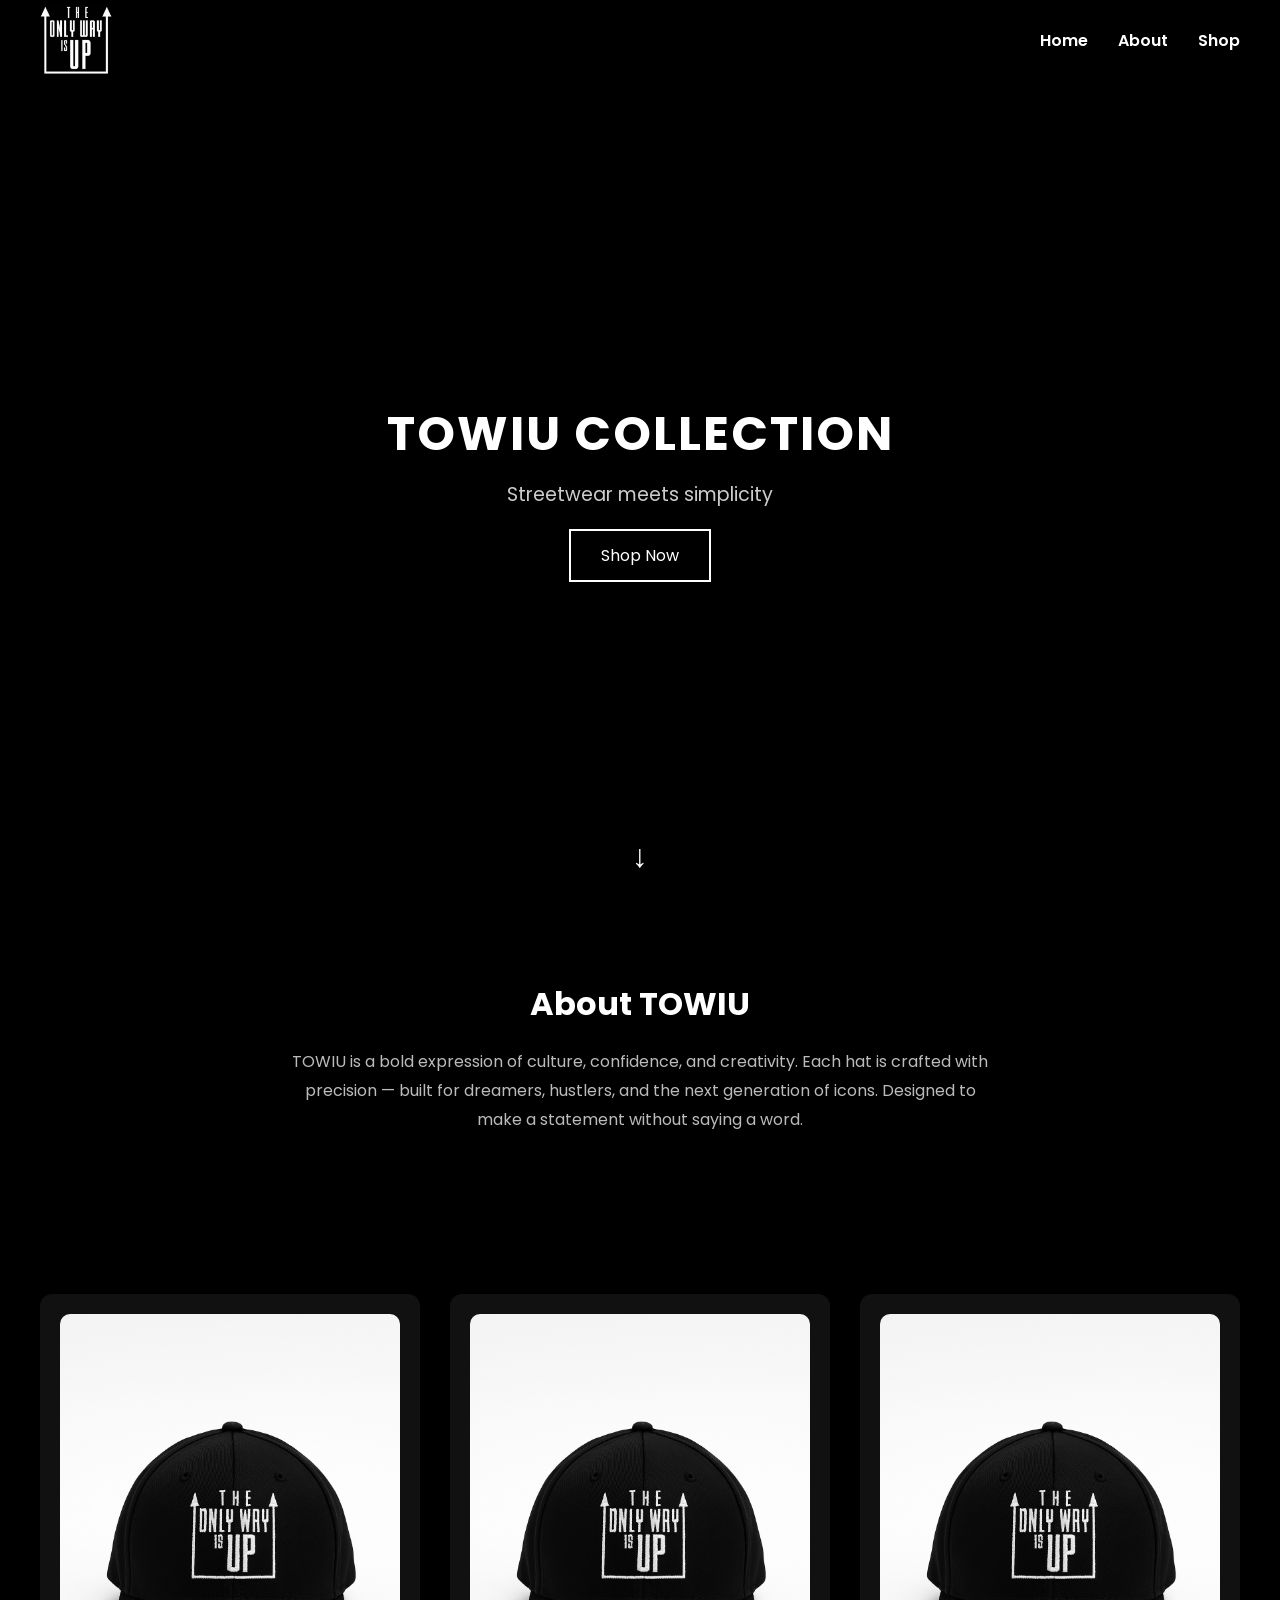
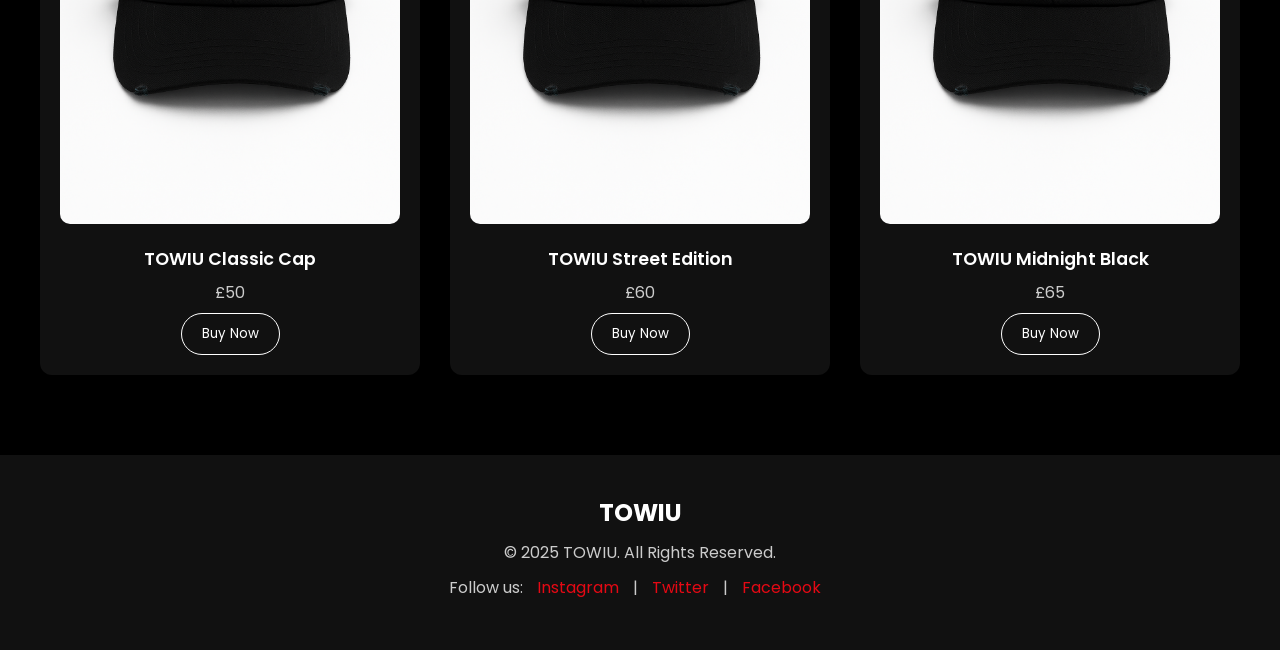
==== index.html @ f8de1523 "rename the towiu.html to index.html" ====
<!DOCTYPE html>
<html lang="en">
<head>
  <meta charset="UTF-8" />
  <meta name="viewport" content="width=device-width, initial-scale=1.0" />
  <title>TOWIU | Premium Streetwear Hats</title>
  <link href="https://fonts.googleapis.com/css2?family=Poppins:wght@400;600;700&display=swap" rel="stylesheet">
  <style>
    * {
      margin: 0;
      padding: 0;
      box-sizing: border-box;
      font-family: 'Poppins', sans-serif;
      scroll-behavior: smooth;
    }

    body {
      background-color: #000;
      color: #fff;
      display: flex;
      flex-direction: column;
      min-height: 100vh;
    }

    /* --- HEADER --- */
    .header {
      position: fixed;
      top: 0;
      left: 0;
      width: 100%;
      height: 80px;
      padding: 0 40px;
      background: rgba(0,0,0,0.8);
      z-index: 1000;
      display: flex;
      justify-content: space-between;
      align-items: center;
      transition: all 0.3s ease;
    }

    .header.shrink {
      height: 60px;
    }

    .logo {
      height: 70px;
      object-fit: contain;
      cursor: pointer;
      transition: all 0.3s ease;
    }

    .header.shrink .logo {
      height: 50px;
    }

    .nav-links {
      display: flex;
      gap: 30px;
    }

    .nav-links a {
      color: #fff;
      text-decoration: none;
      font-weight: 600;
      transition: color 0.3s ease;
      cursor: pointer;
    }

    .nav-links a:hover {
      color: #e50914;
    }

    /* --- HERO SECTION --- */
    .hero {
      position: relative;
      height: calc(100vh - 80px);
      margin-top: 80px;
      overflow: hidden;
      display: flex;
      align-items: center;
      justify-content: center;
      text-align: center;
    }

    .hero video {
      position: absolute;
      top: 0;
      left: 0;
      width: 100%;
      height: 100%;
      object-fit: cover;
      opacity: 0.4;
      z-index: 0;
    }

    .hero-content {
      position: relative;
      z-index: 1;
      opacity: 0;
      transform: translateY(20px);
      transition: all 1s ease;
    }

    .hero-content.visible {
      opacity: 1;
      transform: translateY(0);
    }

    .hero h1 {
      font-size: 3rem;
      letter-spacing: 2px;
      font-weight: 700;
    }

    .hero p {
      margin-top: 10px;
      font-size: 1.2rem;
      color: #ccc;
    }

    .hero button {
      margin-top: 20px;
      padding: 12px 30px;
      font-size: 1rem;
      border: 2px solid #fff;
      background: transparent;
      color: #fff;
      cursor: pointer;
      transition: all 0.3s ease;
    }

    .hero button:hover {
      background: #fff;
      color: #000;
    }

    .scroll-down {
      position: absolute;
      bottom: 20px;
      left: 50%;
      transform: translateX(-50%);
      font-size: 2rem;
      color: #fff;
      animation: bounce 2s infinite;
      cursor: pointer;
      z-index: 2;
    }

    @keyframes bounce {
      0%, 20%, 50%, 80%, 100% { transform: translateX(-50%) translateY(0); }
      40% { transform: translateX(-50%) translateY(-10px); }
      60% { transform: translateX(-50%) translateY(-5px); }
    }

    /* --- ABOUT SECTION --- */
    .about {
      padding: 80px 20px;
      text-align: center;
      background: #000;
      opacity: 0;
      transform: translateY(20px);
      transition: all 1s ease;
    }

    .about.visible {
      opacity: 1;
      transform: translateY(0);
    }

    .about h2 {
      font-size: 2rem;
      font-weight: 700;
      margin-bottom: 20px;
    }

    .about p {
      max-width: 700px;
      margin: 0 auto;
      font-size: 1rem;
      color: #bbb;
      line-height: 1.8;
    }

    /* --- PRODUCTS SECTION --- */
    .products {
      padding: 80px 40px;
      background: #000;
      display: grid;
      grid-template-columns: repeat(auto-fit, minmax(250px, 1fr));
      gap: 30px;
      opacity: 0;
      transform: translateY(20px);
      transition: all 1s ease;
    }

    .products.visible {
      opacity: 1;
      transform: translateY(0);
    }

    .product-card {
      background: #111;
      border-radius: 12px;
      padding: 20px;
      text-align: center;
      transition: all 0.3s ease;
    }

    .product-card:hover {
      transform: translateY(-5px) scale(1.03);
      background: #181818;
    }

    .product-card img {
      width: 100%;
      border-radius: 10px;
    }

    .product-name {
      margin-top: 15px;
      font-size: 1.1rem;
      font-weight: 600;
    }

    .product-price {
      color: #ccc;
      margin: 8px 0;
    }

    .buy-btn {
      border: 1px solid #fff;
      background: transparent;
      color: #fff;
      padding: 10px 20px;
      cursor: pointer;
      transition: 0.3s;
      border-radius: 30px;
    }

    .buy-btn:hover {
      background: #fff;
      color: #000;
    }

    /* --- FOOTER --- */
    .footer {
      background: #111;
      color: #ccc;
      padding: 40px 20px;
      text-align: center;
      margin-top: auto;
    }

    .footer h3 {
      font-size: 1.5rem;
      margin-bottom: 10px;
      color: #fff;
    }

    .footer p {
      font-size: 1rem;
      margin-bottom: 10px;
    }

    .footer a {
      color: #e50914;
      text-decoration: none;
      margin: 0 10px;
    }

    .footer a:hover {
      text-decoration: underline;
    }

    @media (max-width: 768px) {
      .hero h1 { font-size: 2rem; }
      .hero p { font-size: 1rem; }
      .nav-links { gap: 15px; }
      .footer a { display: block; margin: 5px 0; }
    }
  </style>
</head>
<body>

  <!-- HEADER -->
  <header class="header">
    <img src="towiu.jpg" alt="TOWIU Logo" class="logo">
    <nav class="nav-links">
      <a href="#hero">Home</a>
      <a href="#about">About</a>
      <a href="#products">Shop</a>
    </nav>
  </header>

  <!-- HERO -->
  <section class="hero" id="hero">
    <video autoplay muted playsinline loop>
      <source src="asinle.MP4" type="video/mp4">
    </video>
    <div class="hero-content">
      <h1>TOWIU COLLECTION</h1>
      <p>Streetwear meets simplicity</p>
      <button>Shop Now</button>
    </div>
    <div class="scroll-down">&#x2193;</div>
  </section>

  <!-- ABOUT -->
  <section class="about" id="about">
    <h2>About TOWIU</h2>
    <p>
      TOWIU is a bold expression of culture, confidence, and creativity. 
      Each hat is crafted with precision — built for dreamers, hustlers, and the next generation of icons. 
      Designed to make a statement without saying a word.
    </p>
  </section>

  <!-- PRODUCTS -->
  <section class="products" id="products">
    <div class="product-card">
      <img src="hat2.jpg" alt="TOWIU Classic Cap">
      <div class="product-name">TOWIU Classic Cap</div>
      <div class="product-price">£50</div>
      <button class="buy-btn">Buy Now</button>
    </div>
    <div class="product-card">
      <img src="hat2.jpg" alt="TOWIU Street Edition">
      <div class="product-name">TOWIU Street Edition</div>
      <div class="product-price">£60</div>
      <button class="buy-btn">Buy Now</button>
    </div>
    <div class="product-card">
      <img src="hat2.jpg" alt="TOWIU Midnight Black">
      <div class="product-name">TOWIU Midnight Black</div>
      <div class="product-price">£65</div>
      <button class="buy-btn">Buy Now</button>
    </div>
  </section>

  <!-- FOOTER -->
  <footer class="footer">
    <h3>TOWIU</h3>
    <p>&copy; 2025 TOWIU. All Rights Reserved.</p>
    <p>
      Follow us: 
      <a href="#">Instagram</a> | 
      <a href="#">Twitter</a> | 
      <a href="#">Facebook</a>
    </p>
  </footer>

  <script>
    // Fade-in sections on scroll
    const observer = new IntersectionObserver((entries) => {
      entries.forEach(entry => {
        if(entry.isIntersecting){
          entry.target.classList.add('visible');
        }
      });
    }, { threshold: 0.2 });

    document.querySelectorAll('.hero-content, .about, .products').forEach(section => {
      observer.observe(section);
    });

    // Shrink header on scroll
    window.addEventListener('scroll', () => {
      const header = document.querySelector('.header');
      if(window.scrollY > 50){
        header.classList.add('shrink');
      } else {
        header.classList.remove('shrink');
      }
    });

    // Scroll down arrow
    document.querySelector('.scroll-down').addEventListener('click', () => {
      document.querySelector('.about').scrollIntoView({ behavior: 'smooth' });
    });
  </script>

</body>
</html>
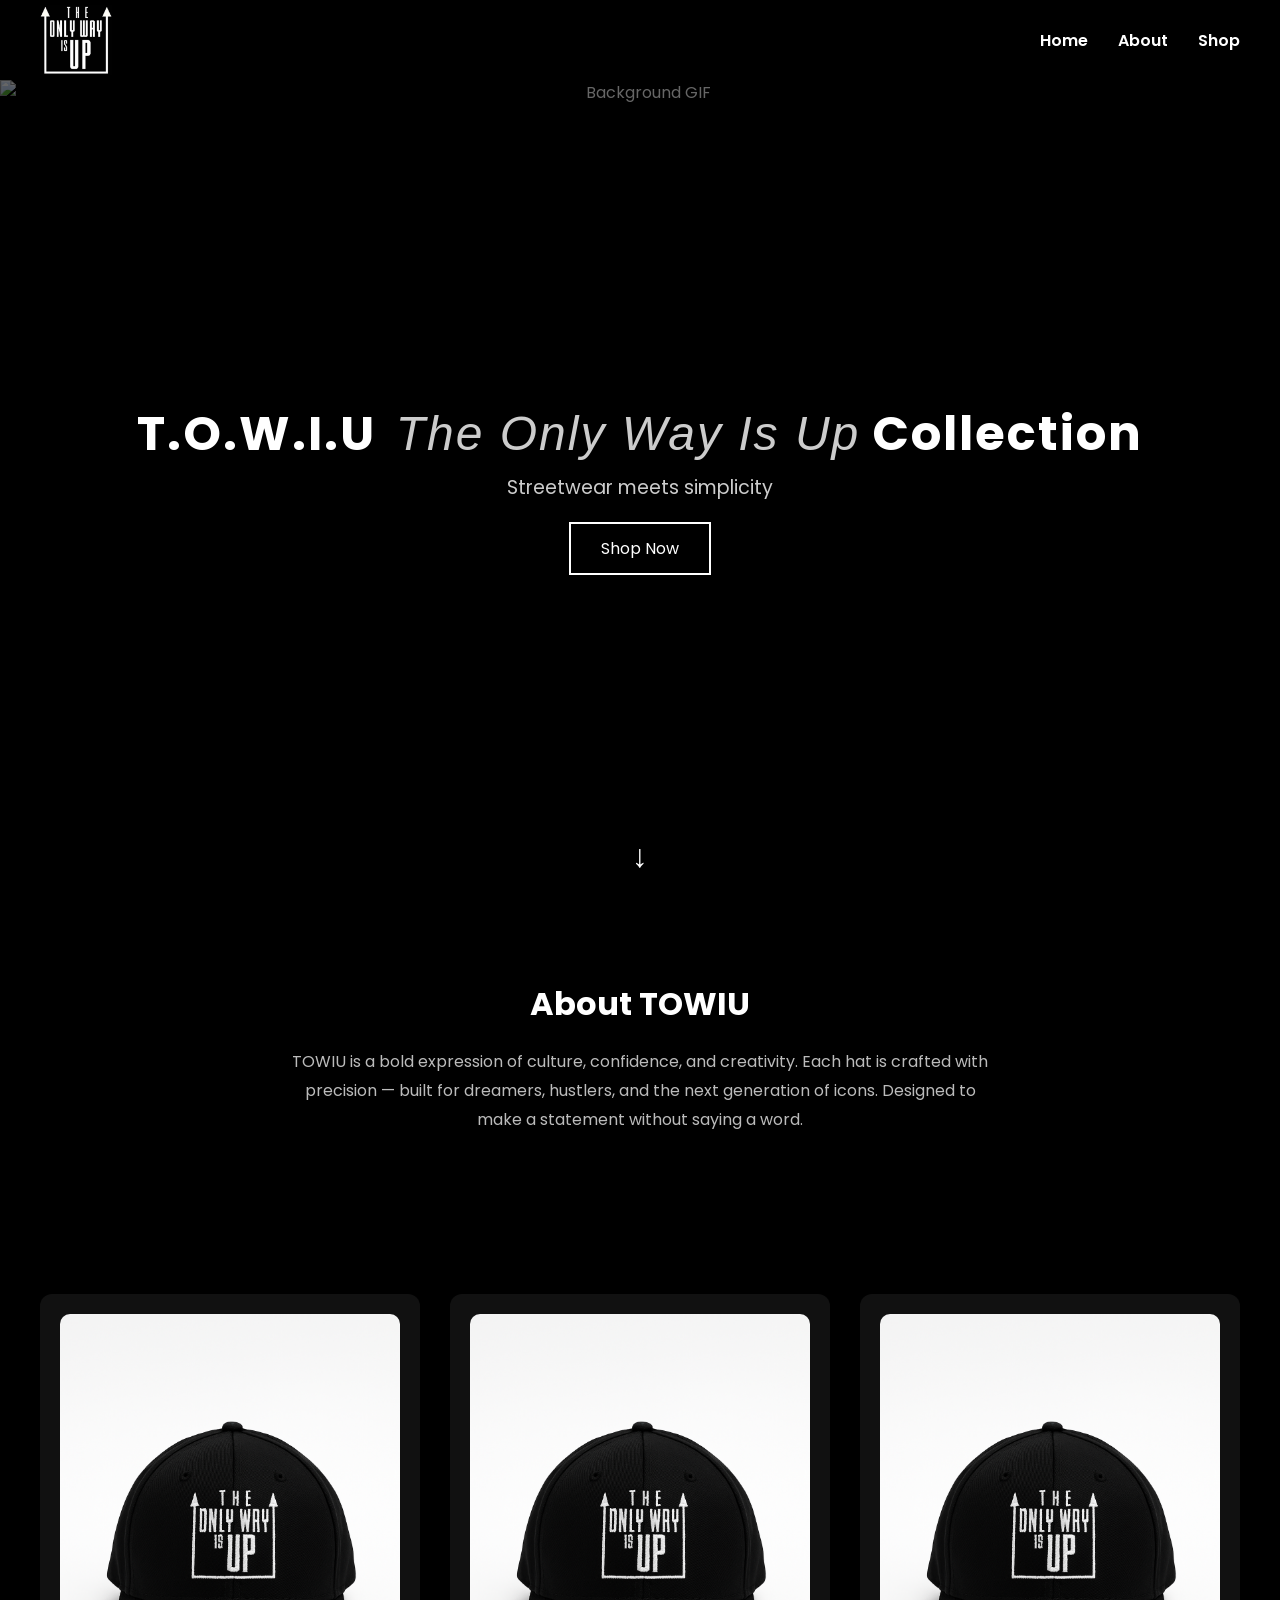
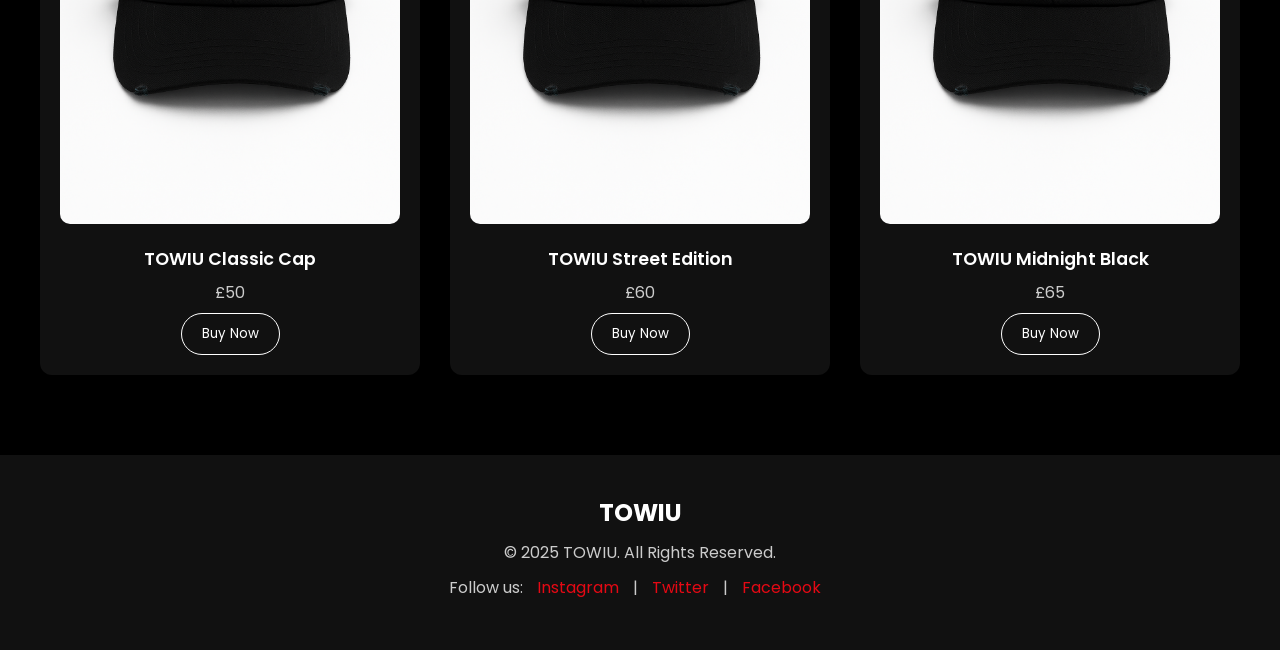
==== commit 11a136fc: "Update hero section with background image and heading Added a background image to the hero section a" ====
--- a/index.html
+++ b/index.html
@@ -82,6 +82,17 @@
       text-align: center;
     }
 
+    .hero-bg {
+  position: absolute;
+  top: 0;
+  left: 0;
+  width: 100%;
+  height: 100%;
+  object-fit: cover;
+  opacity: 0.4;
+  z-index: 0;
+}
+
     .hero video {
       position: absolute;
       top: 0;
@@ -93,6 +104,8 @@
       z-index: 0;
     }
 
+    
+
     .hero-content {
       position: relative;
       z-index: 1;
@@ -106,6 +119,22 @@
       transform: translateY(0);
     }
 
+    .hero-content h1 {
+  font-size: 3rem;
+  font-weight: 700;
+  letter-spacing: 1.5px;
+  line-height: 1.2;
+}
+
+.hero-content h1 .italic {
+  font-style: italic;
+  font-weight: 400;
+  color: #ccc; /* optional: slightly lighter to differentiate */
+  margin-left: 8px;
+}
+
+
+    
     .hero h1 {
       font-size: 3rem;
       letter-spacing: 2px;
@@ -294,14 +323,18 @@
 
   <!-- HERO -->
   <section class="hero" id="hero">
-    <video autoplay muted playsinline loop>
-      <source src="asinle.MP4" type="video/mp4">
-    </video>
+    <img src="towiu.gif" alt="Background GIF" class="hero-bg">
+
     <div class="hero-content">
-      <h1>TOWIU COLLECTION</h1>
-      <p>Streetwear meets simplicity</p>
-      <button>Shop Now</button>
-    </div>
+  <h1>
+     T.O.W.I.U <span class="italic">The Only Way Is Up</span> Collection
+  </h1>
+  <p>Streetwear meets simplicity</p>
+  <button>Shop Now</button>
+</div>
+
+
+
     <div class="scroll-down">&#x2193;</div>
   </section>
 
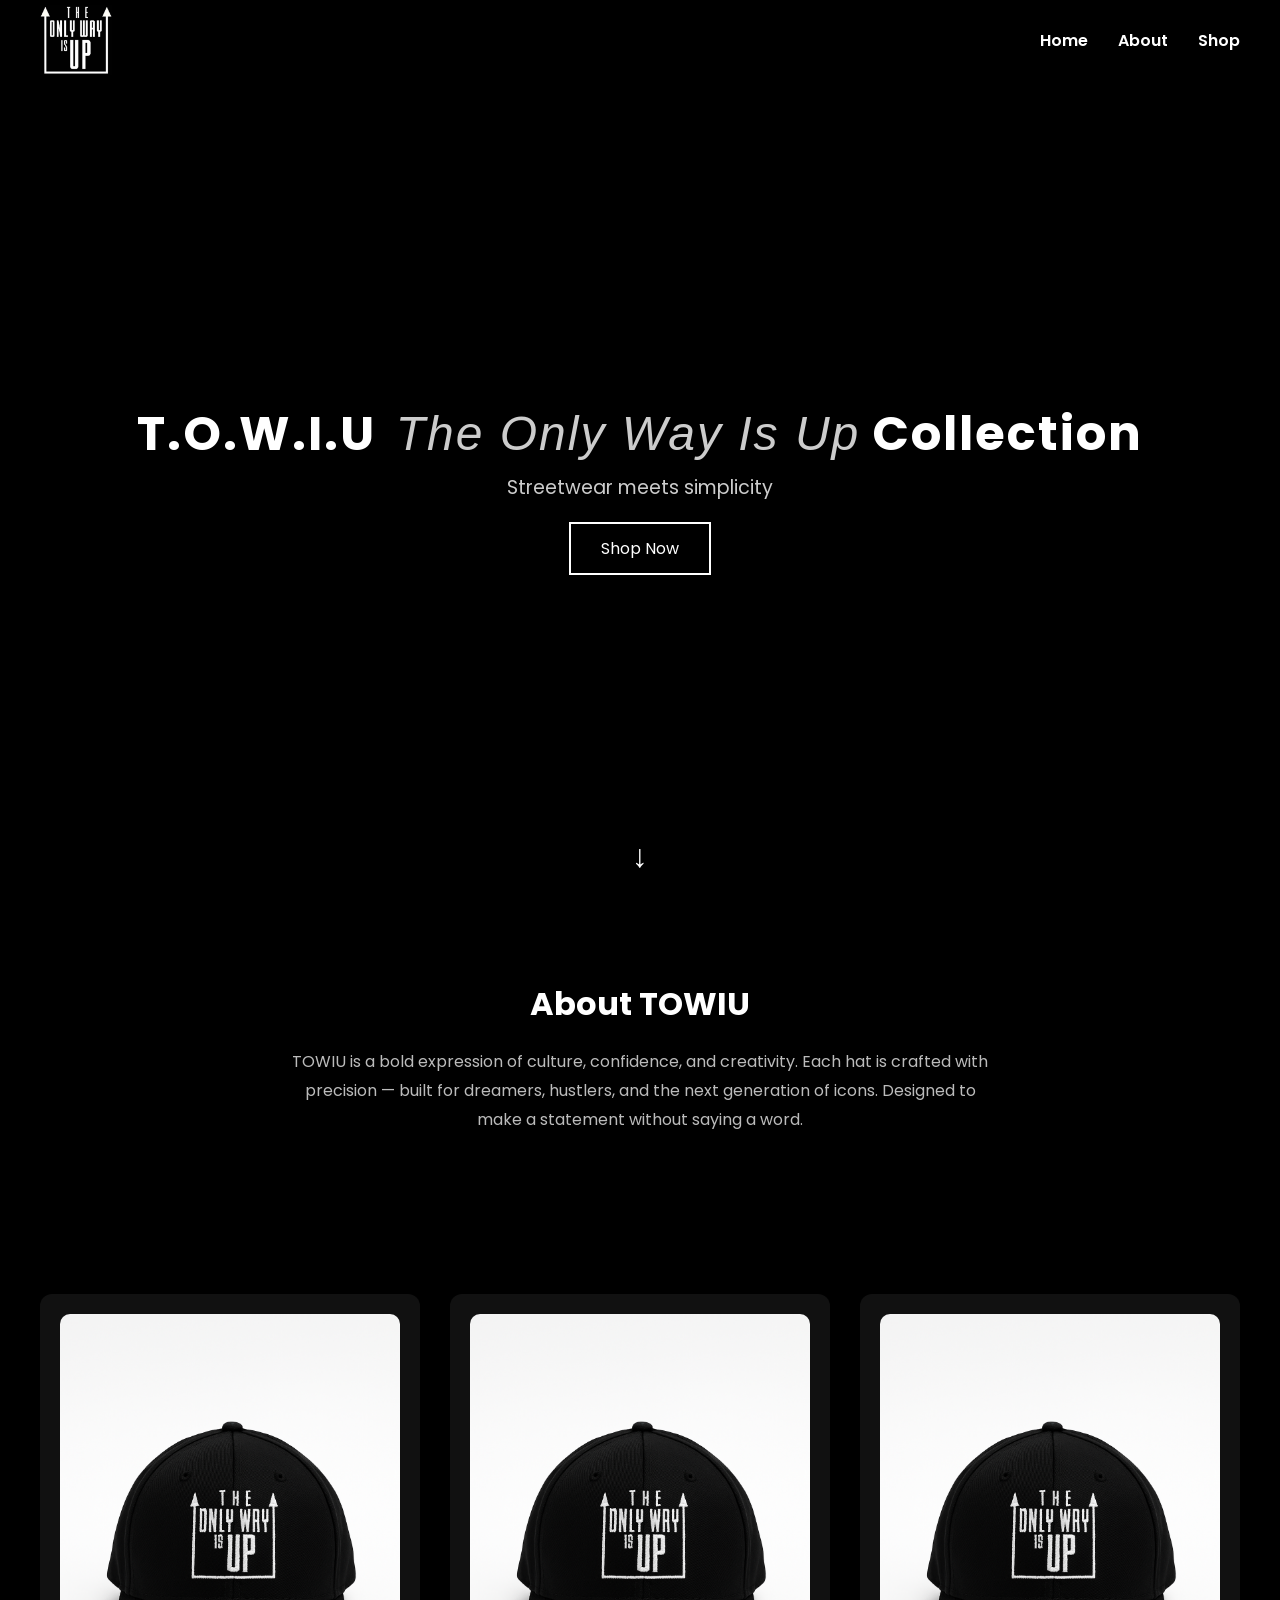
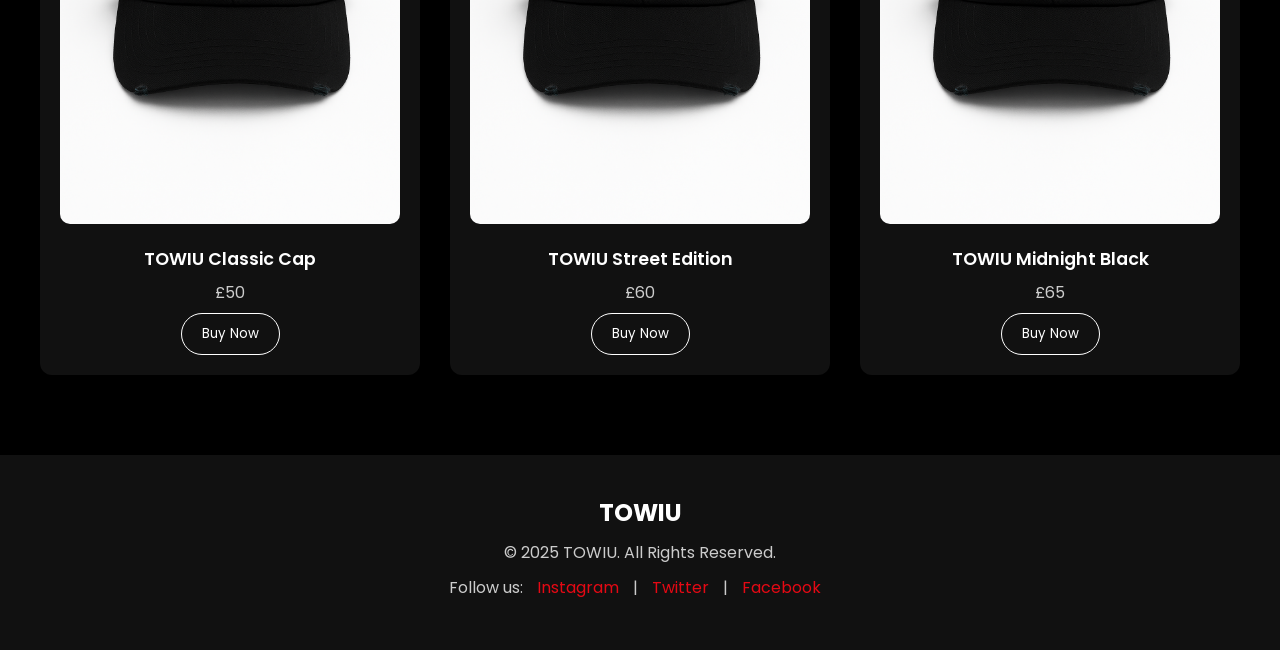
==== commit f4b1e364: "Replace background image with video in hero section" ====
--- a/index.html
+++ b/index.html
@@ -1,3 +1,4 @@
+
 <!DOCTYPE html>
 <html lang="en">
 <head>
@@ -322,21 +323,23 @@
   </header>
 
   <!-- HERO -->
-  <section class="hero" id="hero">
-    <img src="towiu.gif" alt="Background GIF" class="hero-bg">
-
-    <div class="hero-content">
-  <h1>
-     T.O.W.I.U <span class="italic">The Only Way Is Up</span> Collection
-  </h1>
-  <p>Streetwear meets simplicity</p>
-  <button>Shop Now</button>
-</div>
-
-
-
-    <div class="scroll-down">&#x2193;</div>
-  </section>
+  <!-- HERO -->
+<section class="hero" id="hero">
+  <video id="heroVideo" class="hero-bg" autoplay muted loop playsinline preload="auto">
+    <source src="towiu2.mp4" type="video/mp4">
+    Your browser does not support the video tag.
+  </video>
+
+  <div class="hero-content">
+    <h1>
+      T.O.W.I.U <span class="italic">The Only Way Is Up</span> Collection
+    </h1>
+    <p>Streetwear meets simplicity</p>
+    <button>Shop Now</button>
+  </div>
+
+  <div class="scroll-down">&#x2193;</div>
+</section>
 
   <!-- ABOUT -->
   <section class="about" id="about">
@@ -412,5 +415,35 @@
     });
   </script>
 
+
+
+<script>
+const video = document.getElementById('heroVideo');
+
+  function tryPlayVideo() {
+    video.muted = true;
+    video.playsInline = true;
+
+    const playPromise = video.play();
+    if (playPromise !== undefined) {
+      playPromise.catch(() => {
+        // Retry on first user interaction
+        const retry = () => {
+          video.play();
+          document.removeEventListener('click', retry);
+          document.removeEventListener('touchstart', retry);
+        };
+        document.addEventListener('click', retry);
+        document.addEventListener('touchstart', retry);
+      });
+    }
+  }
+
+  window.addEventListener('load', tryPlayVideo);
+
+</script>
+
+
+
 </body>
 </html>
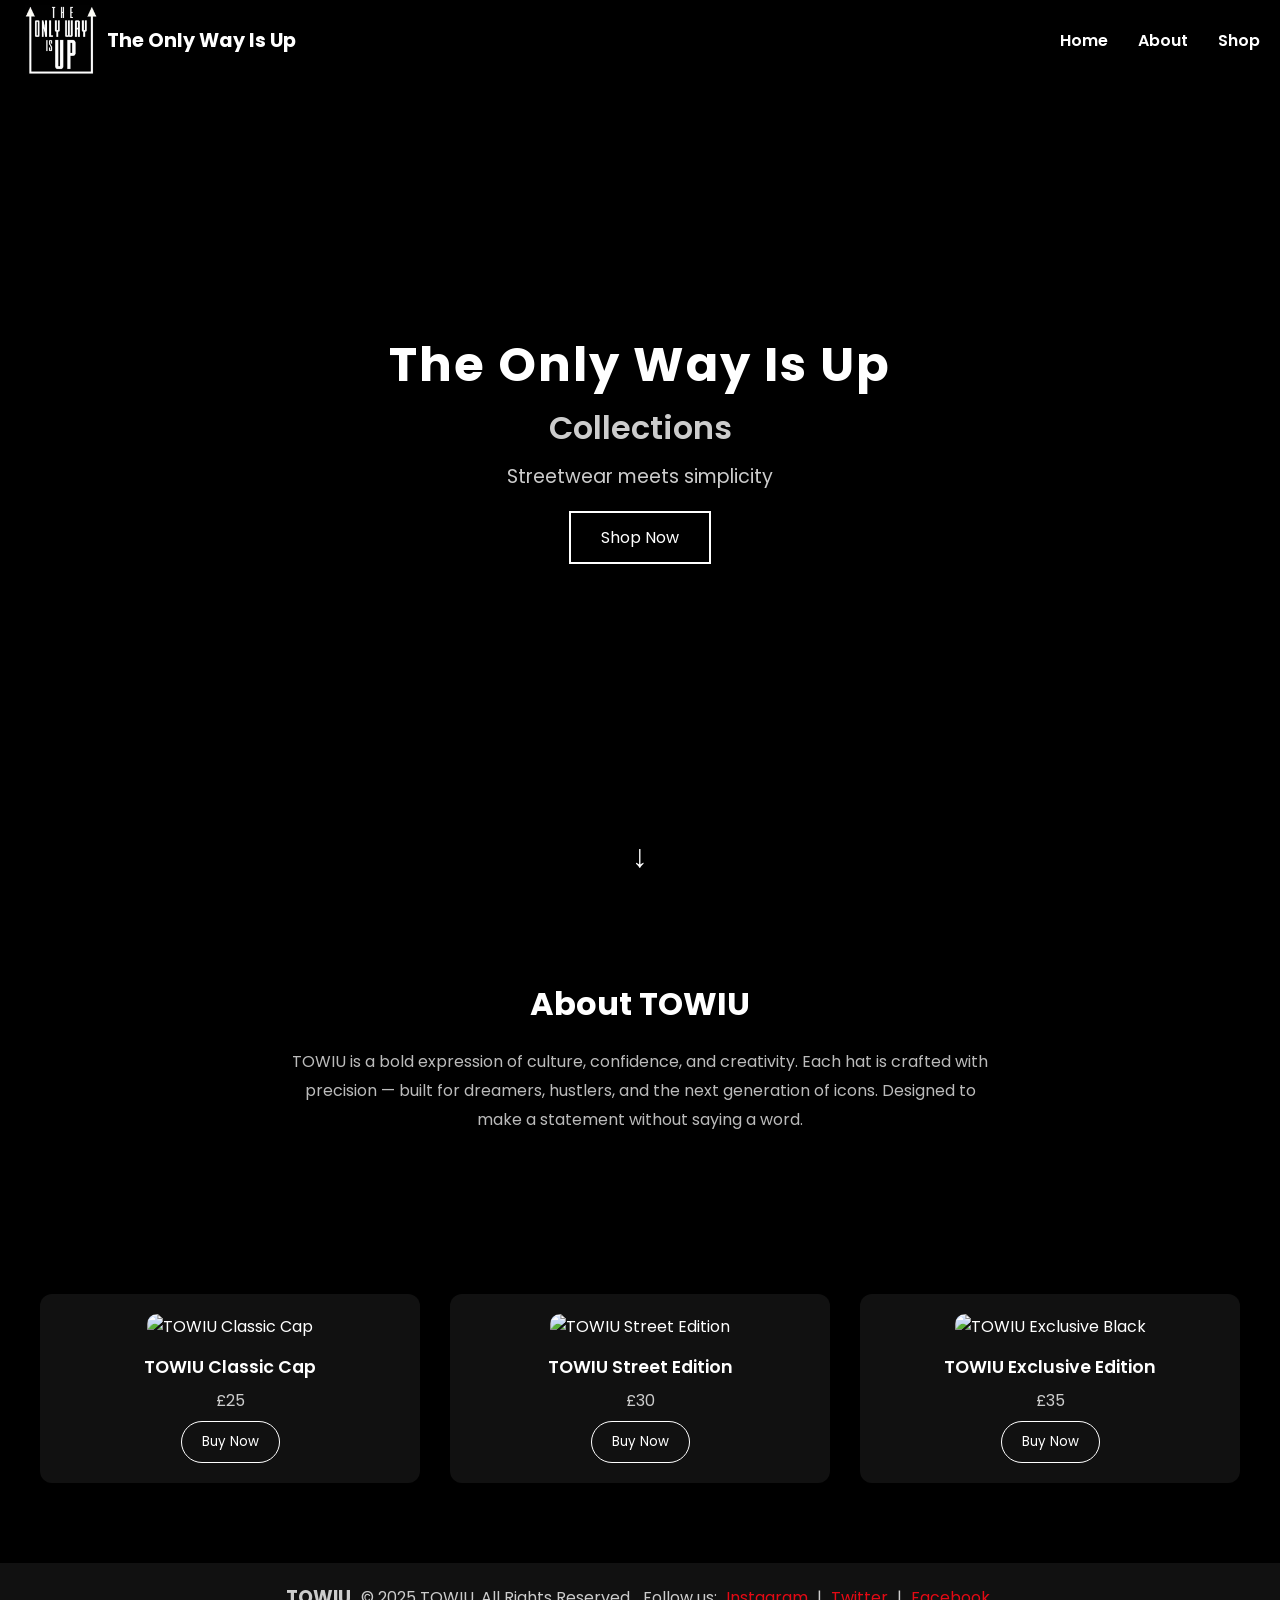
==== commit 184c18b7: "Refactor header, hero, and footer styles Updated logo container and hero section styles. Adjusted fo" ====
--- a/index.html
+++ b/index.html
@@ -24,13 +24,36 @@
     }
 
     /* --- HEADER --- */
+/* Logo container */
+.logo-container {
+  display: flex;
+  align-items: center;
+  gap: 10px; /* space between logo and text */
+  cursor: pointer;
+}
+
+/* Text next to logo */
+.logo-text {
+  font-size: 1.2rem;
+  font-weight: 700;
+  color: #fff;
+  white-space: nowrap; /* prevent wrapping */
+  transition: all 0.3s ease;
+}
+
+/* Shrink effect */
+.header.shrink .logo-text {
+  font-size: 1rem;
+}
+
+
     .header {
       position: fixed;
       top: 0;
       left: 0;
       width: 100%;
       height: 80px;
-      padding: 0 40px;
+      padding: 0 20px 0px 25px;
       background: rgba(0,0,0,0.8);
       z-index: 1000;
       display: flex;
@@ -73,37 +96,27 @@
 
     /* --- HERO SECTION --- */
     .hero {
-      position: relative;
-      height: calc(100vh - 80px);
-      margin-top: 80px;
-      overflow: hidden;
-      display: flex;
-      align-items: center;
-      justify-content: center;
-      text-align: center;
-    }
-
-    .hero-bg {
+  position: relative;
+  height: 100vh; /* full viewport height */
+  overflow: hidden;
+  display: flex;
+  align-items: center;
+  justify-content: center;
+  text-align: center;
+}
+
+
+.hero-bg,
+.hero video {
   position: absolute;
   top: 0;
   left: 0;
   width: 100%;
   height: 100%;
-  object-fit: cover;
+  object-fit: cover; /* keeps video covering the entire area */
+  z-index: 0;
   opacity: 0.4;
-  z-index: 0;
-}
-
-    .hero video {
-      position: absolute;
-      top: 0;
-      left: 0;
-      width: 100%;
-      height: 100%;
-      object-fit: cover;
-      opacity: 0.4;
-      z-index: 0;
-    }
+}
 
     
 
@@ -125,7 +138,16 @@
   font-weight: 700;
   letter-spacing: 1.5px;
   line-height: 1.2;
-}
+  color: #fff; /* main text */
+}
+
+.hero-content h2 {
+  font-size: 2rem;
+  font-weight: 600;
+  margin-top: 10px;
+  color: #ccc; /* accent color for Collections */
+}
+
 
 .hero-content h1 .italic {
   font-style: italic;
@@ -274,33 +296,32 @@
 
     /* --- FOOTER --- */
     .footer {
-      background: #111;
-      color: #ccc;
-      padding: 40px 20px;
-      text-align: center;
-      margin-top: auto;
-    }
-
-    .footer h3 {
-      font-size: 1.5rem;
-      margin-bottom: 10px;
-      color: #fff;
-    }
-
-    .footer p {
-      font-size: 1rem;
-      margin-bottom: 10px;
-    }
-
-    .footer a {
-      color: #e50914;
-      text-decoration: none;
-      margin: 0 10px;
-    }
-
-    .footer a:hover {
-      text-decoration: underline;
-    }
+  background: #111;
+  color: #ccc;
+  padding: 20px 40px; /* smaller padding works better for a single line */
+  text-align: center;
+  display: flex;
+  flex-wrap: wrap;
+  justify-content: center;
+  align-items: center;
+  gap: 10px; /* small spacing between elements */
+}
+
+.footer h3,
+.footer p {
+  margin: 0;
+}
+
+.footer a {
+  color: #e50914;
+  text-decoration: none;
+  margin: 0 5px;
+}
+
+.footer a:hover {
+  text-decoration: underline;
+}
+
 
     @media (max-width: 768px) {
       .hero h1 { font-size: 2rem; }
@@ -308,19 +329,41 @@
       .nav-links { gap: 15px; }
       .footer a { display: block; margin: 5px 0; }
     }
+
+    @media (max-width: 780px) {
+  .logo-text {
+    display: none;
+  }
+}
+
+/* Optional: on very small screens, ensure video stays visible */
+@media (max-width: 480px) {
+  .hero {
+    height: 100vh; /* still full height */
+  }
+
+  .hero video {
+    object-position: center top; /* adjust which part of the video is visible */
+  }
+}
+
   </style>
 </head>
 <body>
 
   <!-- HEADER -->
   <header class="header">
+  <div class="logo-container">
     <img src="towiu.jpg" alt="TOWIU Logo" class="logo">
-    <nav class="nav-links">
-      <a href="#hero">Home</a>
-      <a href="#about">About</a>
-      <a href="#products">Shop</a>
-    </nav>
-  </header>
+    <span class="logo-text">The Only Way Is Up</span>
+  </div>
+  <nav class="nav-links">
+    <a href="#hero">Home</a>
+    <a href="#about">About</a>
+    <a href="#products">Shop</a>
+  </nav>
+</header>
+
 
   <!-- HERO -->
   <!-- HERO -->
@@ -331,12 +374,12 @@
   </video>
 
   <div class="hero-content">
-    <h1>
-      T.O.W.I.U <span class="italic">The Only Way Is Up</span> Collection
-    </h1>
-    <p>Streetwear meets simplicity</p>
-    <button>Shop Now</button>
-  </div>
+  <h1>The Only Way Is Up</h1>
+  <H2>Collections</H2>
+  <p>Streetwear meets simplicity</p>
+  <button>Shop Now</button>
+</div>
+
 
   <div class="scroll-down">&#x2193;</div>
 </section>
@@ -354,21 +397,21 @@
   <!-- PRODUCTS -->
   <section class="products" id="products">
     <div class="product-card">
-      <img src="hat2.jpg" alt="TOWIU Classic Cap">
+      <img src="hat22.png" alt="TOWIU Classic Cap">
       <div class="product-name">TOWIU Classic Cap</div>
-      <div class="product-price">£50</div>
+      <div class="product-price">£25</div>
+      <button class="buy-btn">Buy Now</button>
+    </div>
+    <div class="product-card">  
+      <img src="hat1.png" alt="TOWIU Street Edition">
+      <div class="product-name">TOWIU Street Edition</div>
+      <div class="product-price">£30</div>
       <button class="buy-btn">Buy Now</button>
     </div>
     <div class="product-card">
-      <img src="hat2.jpg" alt="TOWIU Street Edition">
-      <div class="product-name">TOWIU Street Edition</div>
-      <div class="product-price">£60</div>
-      <button class="buy-btn">Buy Now</button>
-    </div>
-    <div class="product-card">
-      <img src="hat2.jpg" alt="TOWIU Midnight Black">
-      <div class="product-name">TOWIU Midnight Black</div>
-      <div class="product-price">£65</div>
+      <img src="hat4.png" alt="TOWIU Exclusive Black">
+      <div class="product-name">TOWIU Exclusive Edition</div>
+      <div class="product-price">£35</div>
       <button class="buy-btn">Buy Now</button>
     </div>
   </section>
